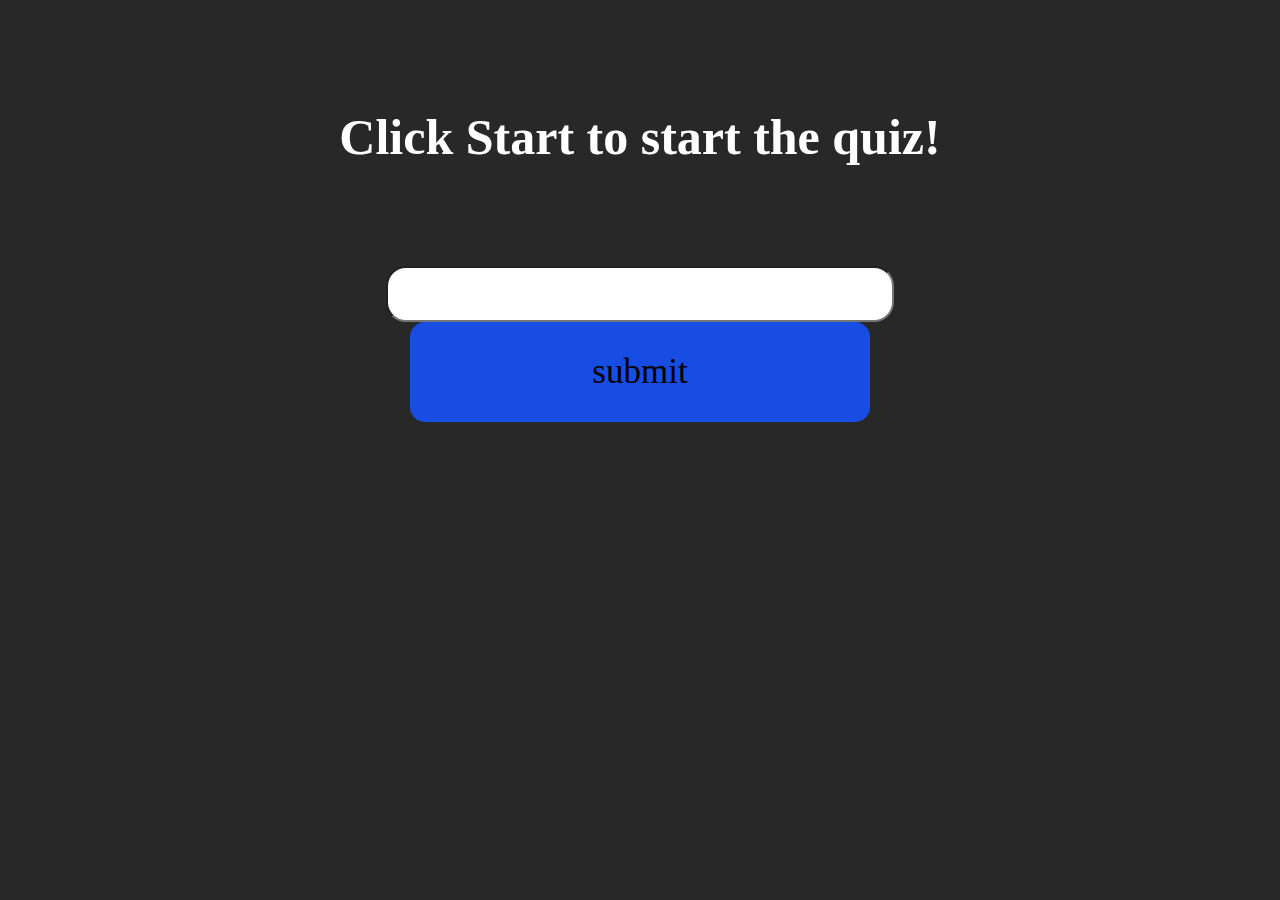
==== end.html @ 5ad19519 "Question progression After the user selects their answer to the question, they will be brought to th" ====
<!DOCTYPE html>
<html lang="en">
<head>
    <meta charset="UTF-8">
    <meta http-equiv="X-UA-Compatible" content="IE=edge">
    <meta name="viewport" content="width=device-width, initial-scale=1.0">
    <title>Quiz end</title>

    <link rel="stylesheet" href="/Assets/css/style.css">
</head>
<body>
    <div class="container">
        <div id="home" class="flex-column flex-center">
            <h1>Click Start to start the quiz!</h1>
            <input class="input"></input>
            <a href="/scores.html" class="button">submit</a>
            
        </div>
    </div>
</body>
</html>
---- Assets/css/style.css ----
:root {
    background-color: #282829;
    --button: #174de3;
    --light: #ffff;
}



h1 {
    font-size: 50px;
    margin-bottom: 100px;
    margin-top: 100px;;
    color: var(--light);
}

h2 {
    font-size: 45px;
}

.container {
    justify-content: center;
    align-items: center;
    margin: auto;
}

.flex-column {
    display: flex;
    flex-direction: column;
}

.flex-center {
    justify-content: center;
    align-items: center;
}

.justify-center {
    justify-content: center;
}

.text-center {
    text-align: center;
}

.hidden-content {
    display: none;
}

.button {
    font-size: 35px;
    padding: 30px;
    width: 400px;
    margin-bottom: 30px;
    text-align: center;
    text-decoration: none;
    color: black;
    background: linear-gradient(90deg, var(--button) 0%, var(--button) 100%);
    border-radius: 15px;
}

.button:hover {
    cursor: pointer;
    box-shadow: 0 5px 20px 0 var(--button);
}

.input {
    width: 500px;
    height: 50px;

    font-size: 25px;

    border-radius: 20px;
}
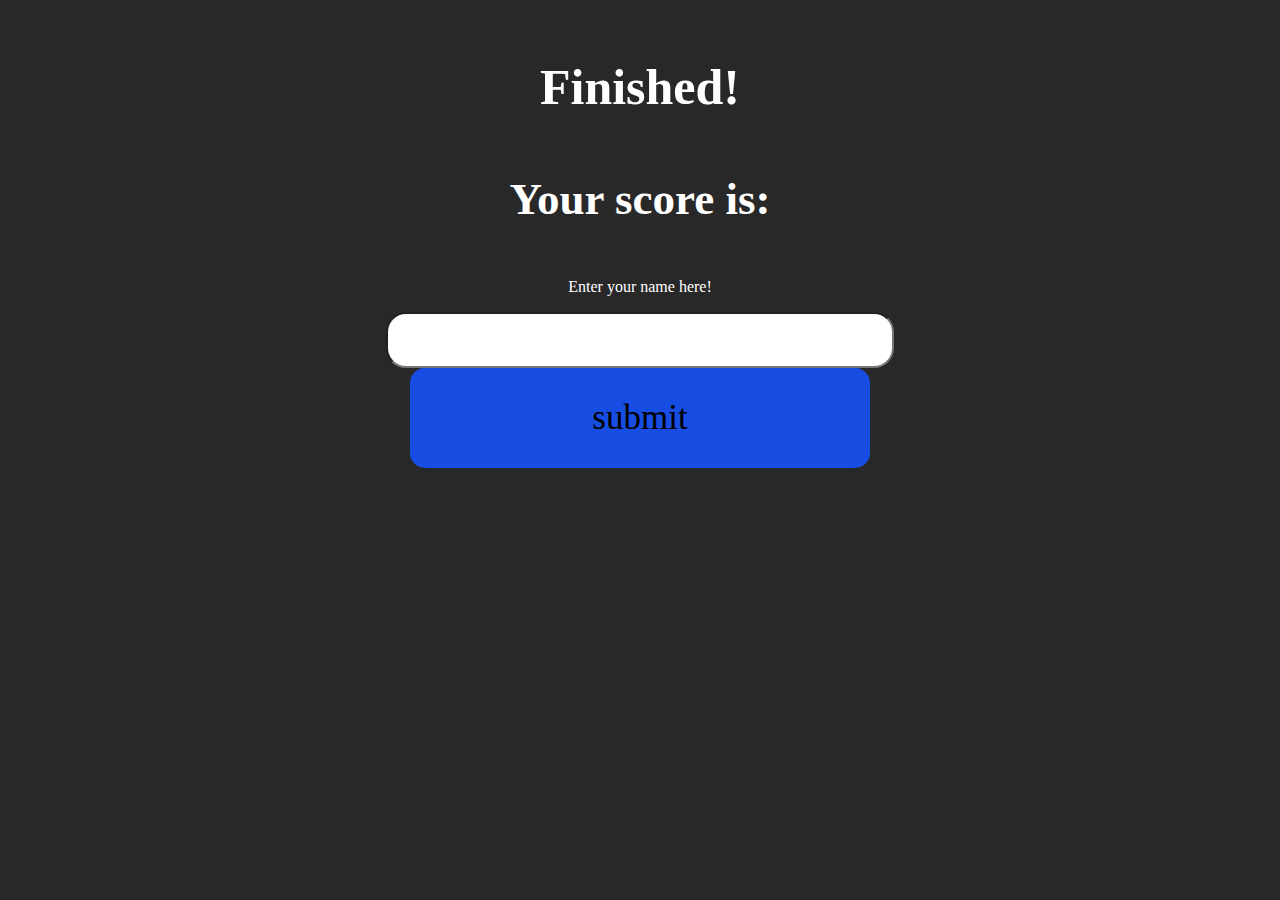
==== commit b8c5cb80: "Score is now stored to the local storage Once the user answers the final question, they are then pre" ====
--- a/end.html
+++ b/end.html
@@ -11,8 +11,11 @@
 <body>
     <div class="container">
         <div id="home" class="flex-column flex-center">
-            <h1>Click Start to start the quiz!</h1>
-            <input class="input"></input>
+            <h1 id="finish">Finished!</h1>
+            <h2 id="currScore">Your score is: </h2>
+
+            <p id="nameText">Enter your name here!</p>
+            <input class="input userName"></input>
             <a href="/scores.html" class="button">submit</a>
             
         </div>
--- a/Assets/css/style.css
+++ b/Assets/css/style.css
@@ -71,3 +71,16 @@
     border-radius: 20px;
 }
 
+#finish {
+    margin-top: 50px;
+    margin-bottom: 20px;
+}
+
+#currScore {
+    color: white;
+}
+
+#nameText {
+    color: white;
+    margin-top: 15px;
+}
